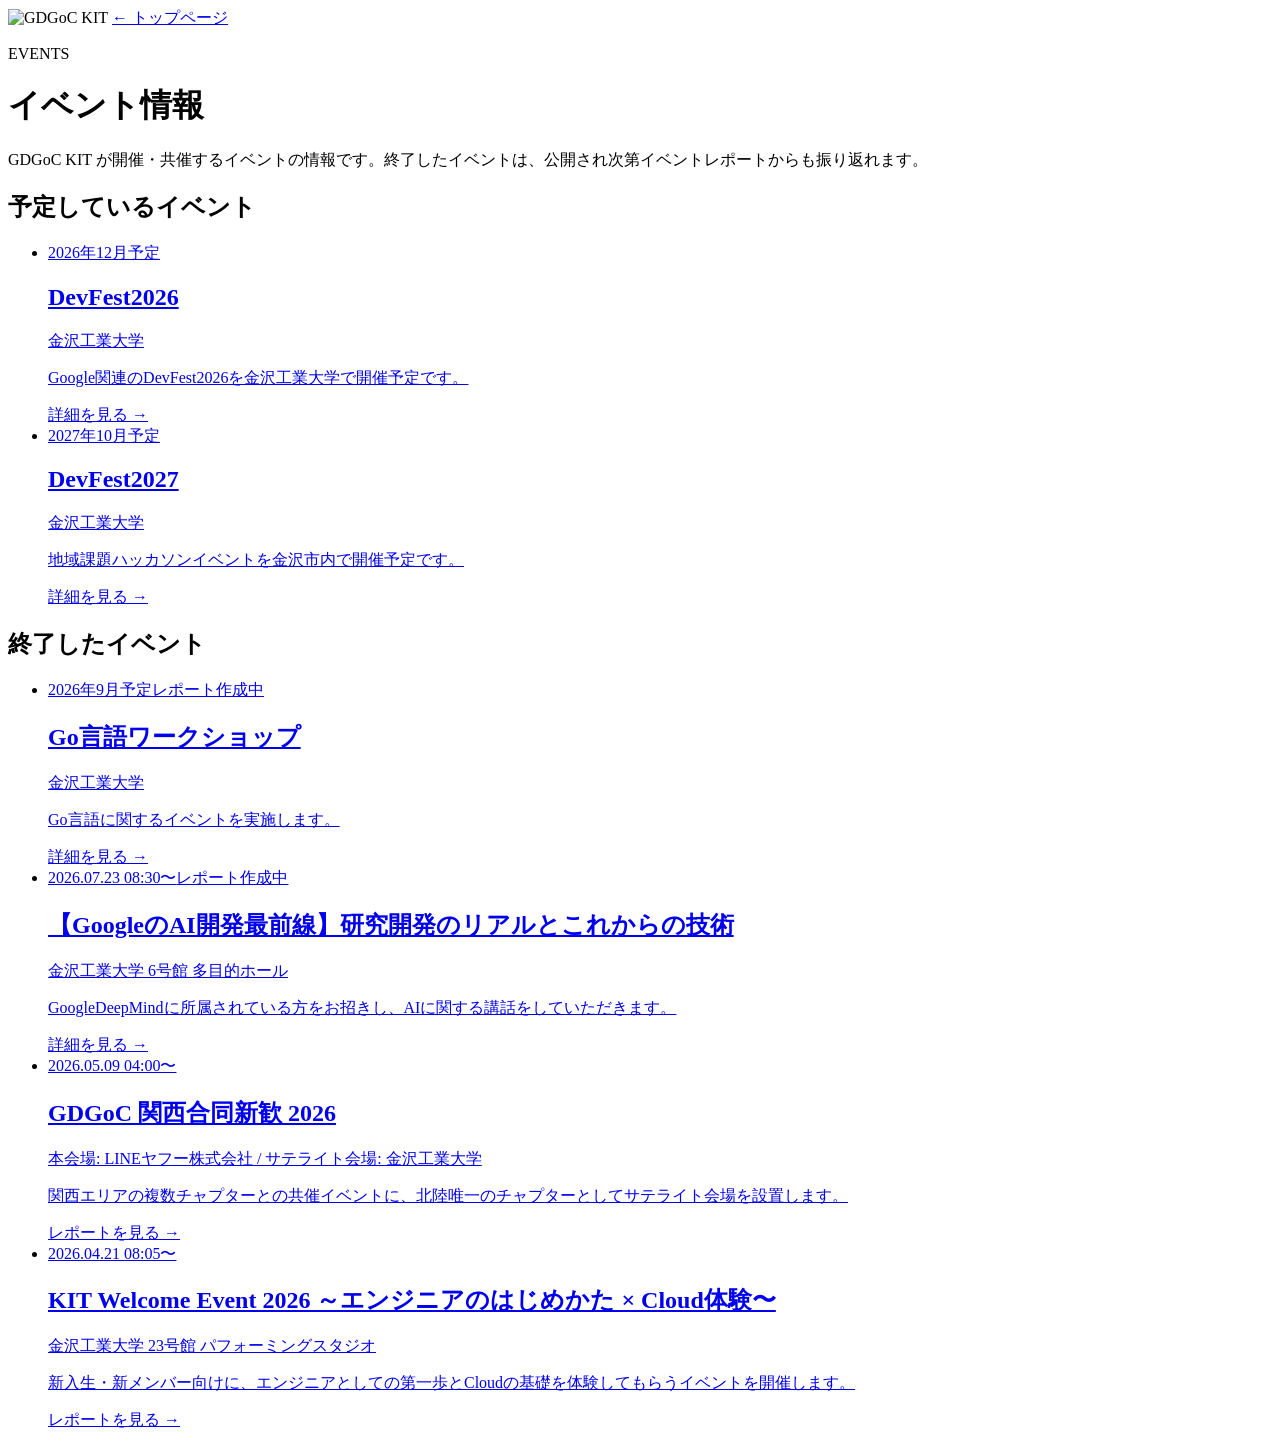
==== event/index.html @ 299a87bc "イベントデータに日時未定対応と新規イベント情報を追加 - dateTentative / dateLabel フィールドで粗い日程を表現できるようにした - event-list.js で dateT" ====
<!DOCTYPE html>
<html lang="ja">

<head>
    <meta charset="UTF-8">
    <meta name="viewport" content="width=device-width, initial-scale=1.0">
    <title>イベント情報 | GDGoC KIT</title>

    <!--
  ============================================================
  イベント情報ページ（event/index.html）
  ============================================================
  使い方:
  1. 新しいイベントを追加したら、このHTMLは編集しない。
     代わりに assets/data/events.json に1件分のエントリを追加する。

  【フィールド一覧】
  title      : イベント名（必須）
  start      : 開始日時。ISO 8601形式 "yyyy-MM-ddTHH:mm:ss+09:00"（必須）
               日時が未定の場合は null を設定し、dateTentative / dateLabel を使う。
               日時が月単位など粗い場合は仮の日付（例: 月初日）を入れ、
               dateTentative: true と dateLabel で補足する（後述）。
  end        : 終了日時。ISO 8601形式。省略可（省略時は start で終了判定）
  venue      : 開催場所（省略可）
  excerpt    : イベント概要（省略可）
  href       : connpass 等の外部リンク（省略可）
  reportHref : イベントレポートへの相対パス（終了後に追加）
  dateTentative : true を設定すると日時が「仮」扱いになり、date表示に
                  dateLabel の文字列を使うようになる（省略時は false 扱い）
  dateLabel  : dateTentative が true のときに表示する日時テキスト
               例: "2026年12月上旬予定"（dateTentative と合わせて使う）

  【日時が粗い場合の例】
  {
      "title": "年末LT大会",
      "start": "2026-12-01T00:00:00+09:00",   ← ソート用の仮日付（月初日）
      "end": null,
      "dateTentative": true,
      "dateLabel": "2026年12月上旬予定",
      "venue": "未定",
      "excerpt": "...",
      "href": "..."
  }

  2. 終了しているかどうかは end（無ければstart）と現在時刻を
     JS側で比較し、「予定しているイベント」「終了したイベント」に
     自動で振り分けて描画する（HTML/CSS側は変更不要）
  3. 終了したイベントは reportHref があればイベントレポートへのリンクに、
     無ければ「レポート作成中」バッジが表示される

  スタイルは共通CSS（assets/css/）を読み込んでいる。
  デザインを変えたいときは assets/css/base.css（全ページ共通）
  または assets/css/event-list.css（このページ専用）を編集する。
  ============================================================
-->

    <link rel="preconnect" href="https://fonts.googleapis.com">
    <link
        href="https://fonts.googleapis.com/css2?family=Manrope:wght@500;700;800&family=Noto+Sans+JP:wght@400;500;700;900&family=Roboto+Mono:wght@400;500&display=swap"
        rel="stylesheet">
    <link rel="stylesheet" href="../assets/css/base.css">
    <link rel="stylesheet" href="../assets/css/event-list.css">
</head>

<body>
    <div class="wrap">

        <div class="chapter-bar">
            <img class="logo" src="../assets/images/branding/logo.png" alt="GDGoC KIT">
            <a class="back" href="../index.html">← トップページ</a>
        </div>

        <header class="page-head">
            <p class="eyebrow">EVENTS</p>
            <h1>イベント情報</h1>
            <p>GDGoC KIT が開催・共催するイベントの情報です。終了したイベントは、公開され次第イベントレポートからも振り返れます。</p>
        </header>

        <!-- assets/data/events.json の内容をJSで読み込んで、ここに<li>を生成する -->
        <section class="event-section">
            <h2>予定しているイベント</h2>
            <ul class="event-list" id="upcoming-list"></ul>
            <p id="upcoming-empty" class="event-list-empty" hidden>
                現在予定しているイベントはありません。
            </p>
        </section>

        <section class="event-section is-ended">
            <h2>終了したイベント</h2>
            <ul class="event-list" id="ended-list"></ul>
            <p id="ended-empty" class="event-list-empty" hidden>
                終了したイベントはまだありません。
            </p>
        </section>

    </div>

    <script src="../assets/js/event-list.js"></script>
</body>

</html>
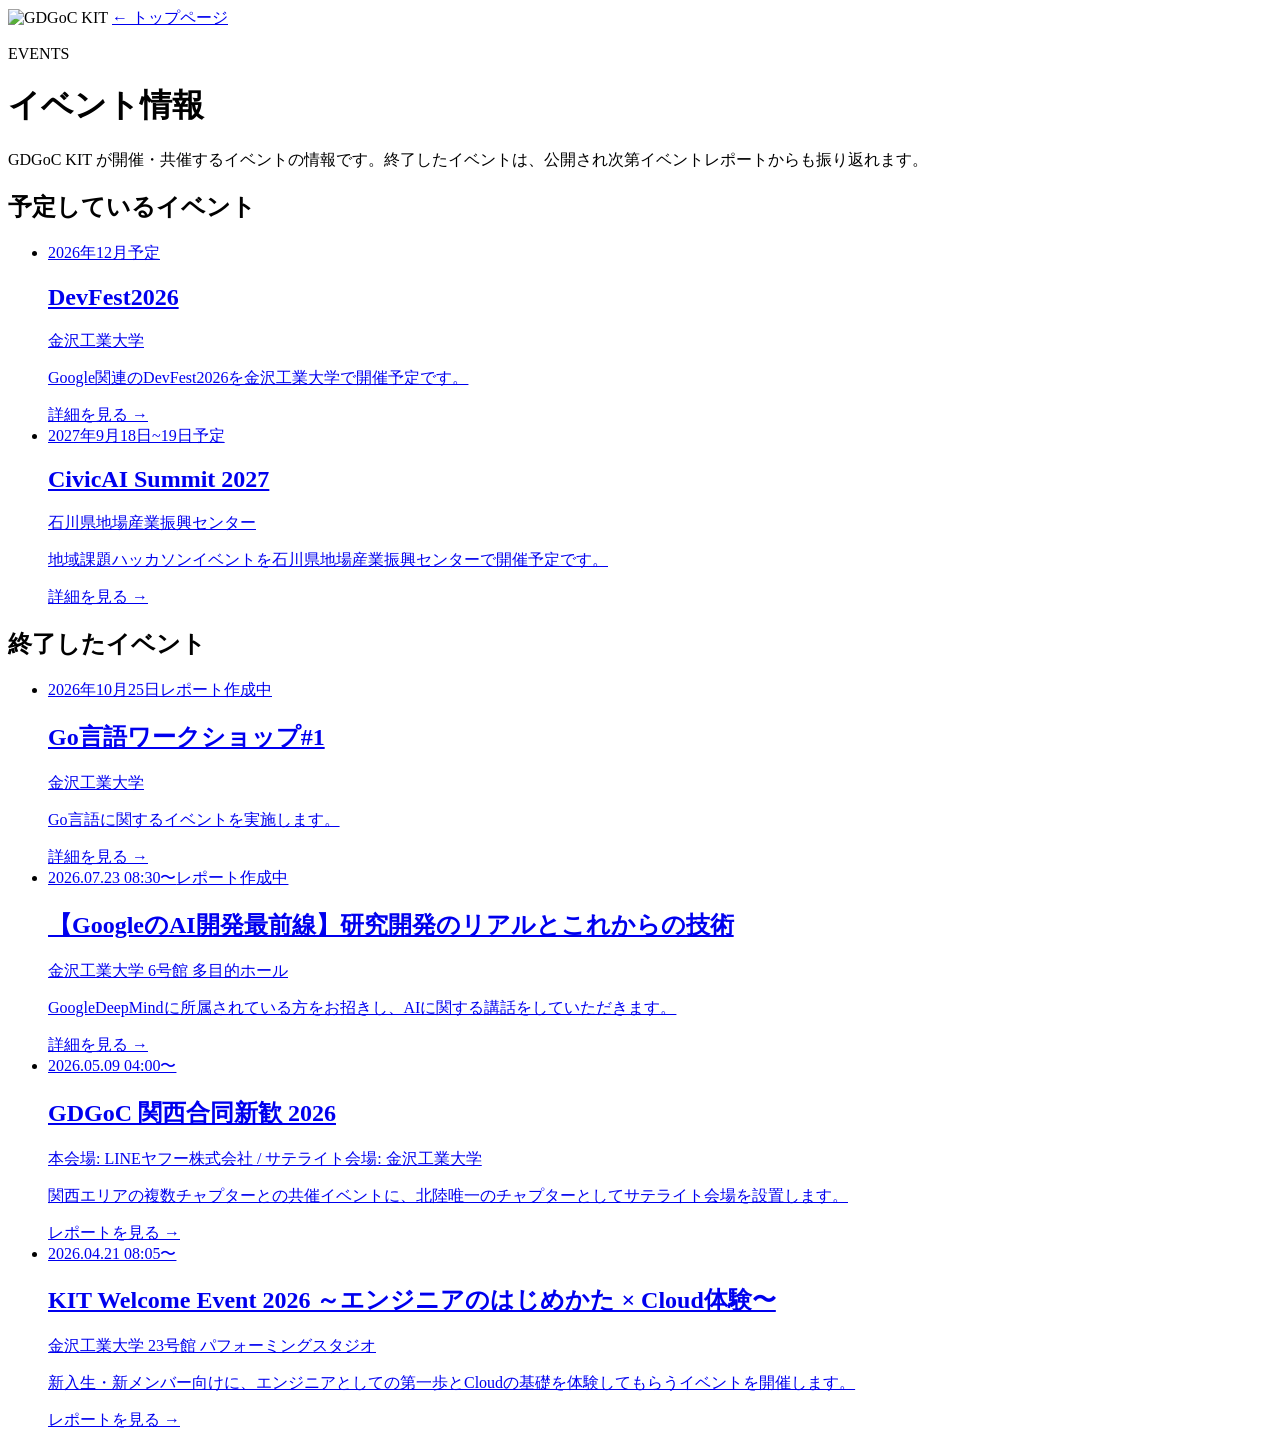
==== commit 5bbe2b83: "feat: スポンサー募集ページに「スポンサー募集中のイベント」欄を追加 - events.json に seekingSponsor フィールドを追加し、CivicAI Summit 2027 と " ====
--- a/event/index.html
+++ b/event/index.html
@@ -29,6 +29,8 @@
                   dateLabel の文字列を使うようになる（省略時は false 扱い）
   dateLabel  : dateTentative が true のときに表示する日時テキスト
                例: "2026年12月上旬予定"（dateTentative と合わせて使う）
+  seekingSponsor : true を設定すると、sponsor/index.html の
+                    「スポンサー募集中のイベント」欄に表示される（省略時は false 扱い）
 
   【日時が粗い場合の例】
   {
